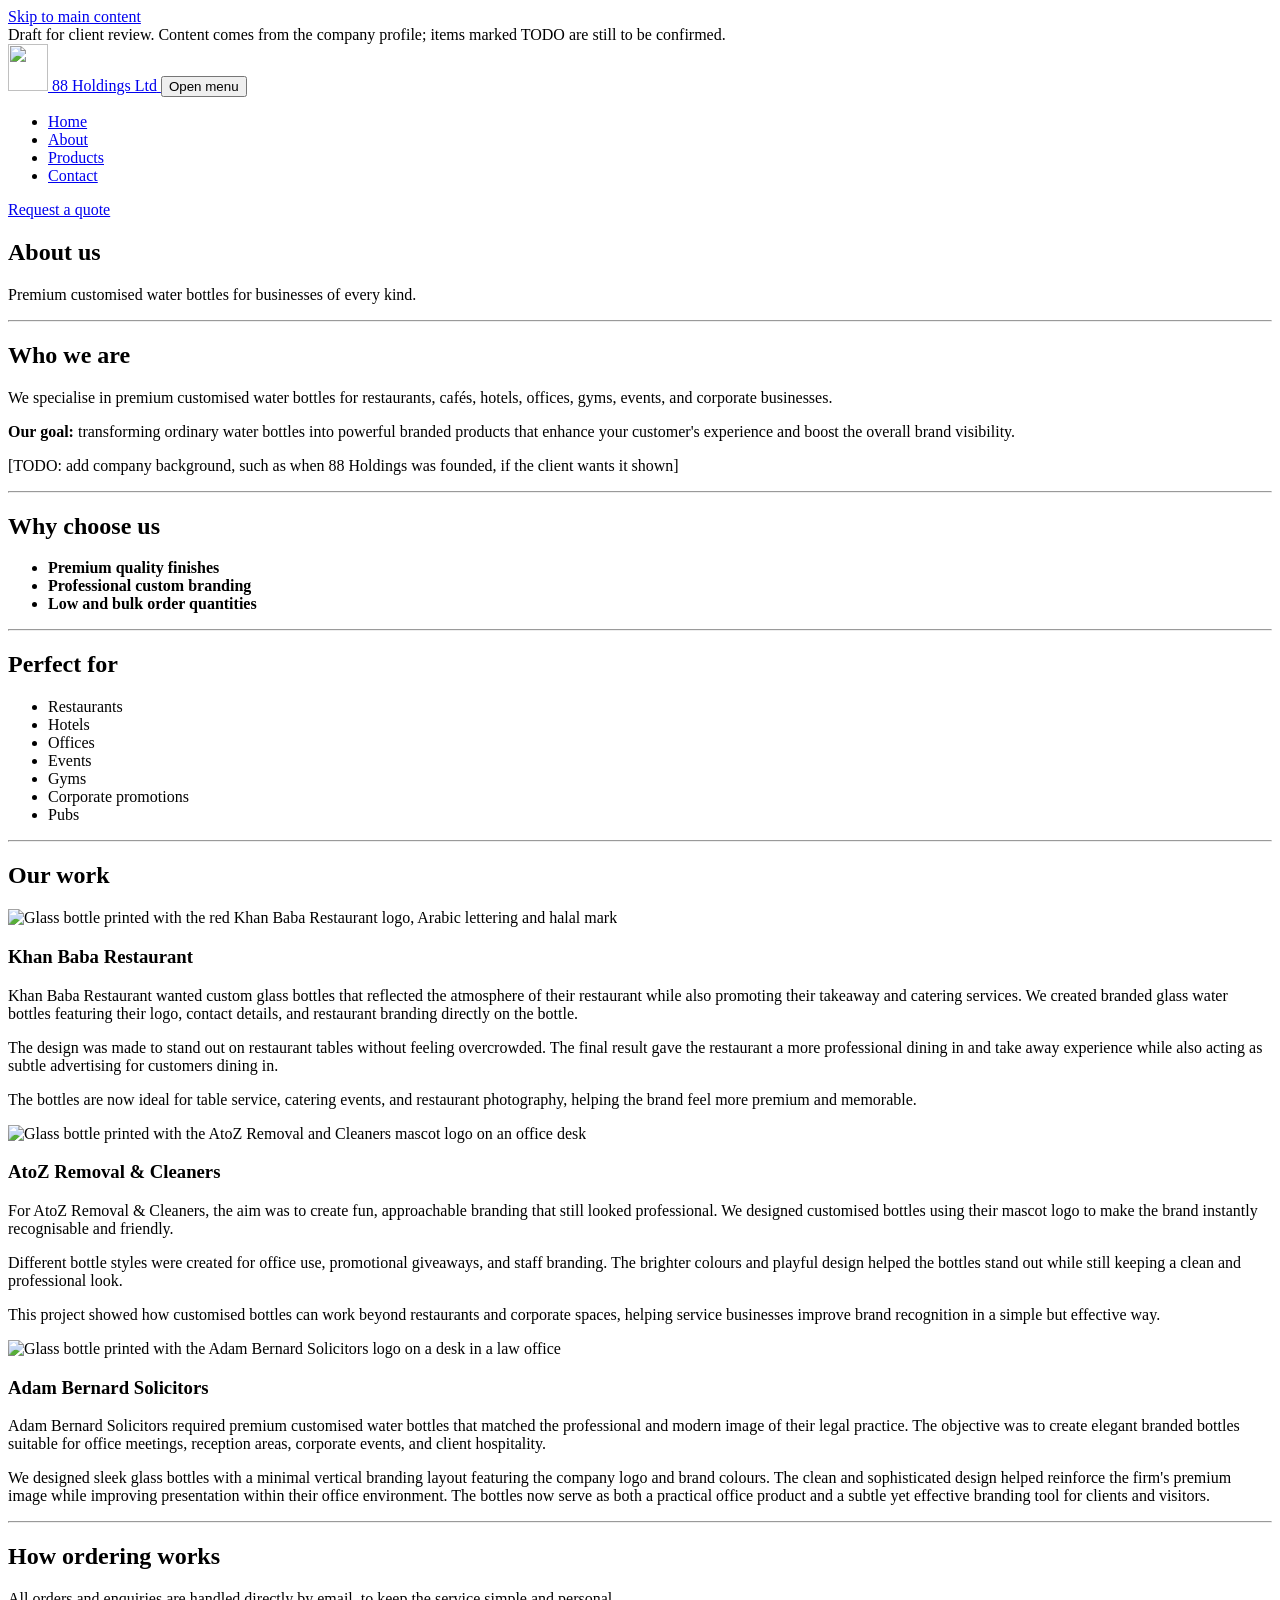
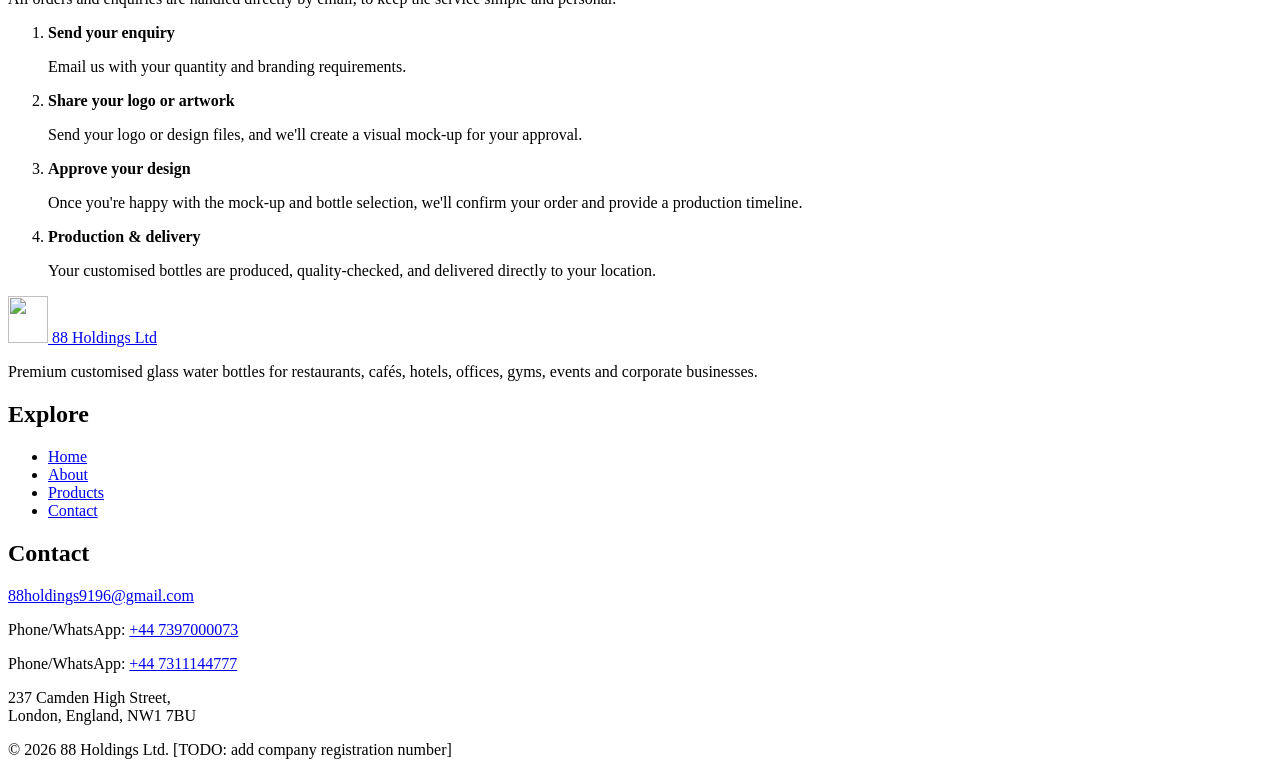
==== about.html @ bfae7a55 "Add files via upload" ====
<!DOCTYPE html>
<html lang="en-GB">
<head>
  <meta charset="utf-8">
  <meta name="viewport" content="width=device-width, initial-scale=1">
  <title>About Us | 88 Holdings Ltd</title>
  <meta name="description" content="Learn about 88 Holdings Ltd, who we serve, our recent branded bottle projects for Khan Baba, AtoZ Removal & Cleaners and Adam Bernard Solicitors, and how ordering works.">
  <meta name="theme-color" content="#0d0d0d">
  <link rel="icon" type="image/png" href="assets/favicon.png">
  <link rel="preconnect" href="https://fonts.googleapis.com">
  <link rel="preconnect" href="https://fonts.gstatic.com" crossorigin>
  <link href="https://fonts.googleapis.com/css2?family=Barlow+Condensed:wght@600;700&family=Source+Sans+3:wght@400;600;700&display=swap" rel="stylesheet">
  <link rel="stylesheet" href="css/style.css">
</head>
<body>
  <a class="skip-link" href="#main">Skip to main content</a>
  <div class="draft-bar">Draft for client review. Content comes from the company profile; items marked TODO are still to be confirmed.</div>

  <header class="site-header">
    <div class="container header-inner">
      <a class="brand" href="index.html" aria-label="88 Holdings Ltd, home">
        <img src="assets/logo-mark.png" alt="" width="40" height="47">
        <span class="brand-name">88 Holdings Ltd</span>
      </a>
      <button class="nav-toggle" type="button" aria-expanded="false" aria-controls="site-nav">
        <span class="sr-only">Open menu</span><span class="bars" aria-hidden="true"></span>
      </button>
      <nav id="site-nav" class="site-nav" aria-label="Main">
        <ul>
          <li><a href="index.html">Home</a></li>
          <li><a href="about.html">About</a></li>
          <li><a href="products.html">Products</a></li>
          <li><a href="contact.html">Contact</a></li>
        </ul>
        <a class="btn btn-gold nav-cta" href="contact.html">Request a quote</a>
      </nav>
    </div>
  </header>

  <main id="main">

    <section class="page-banner">
      <div class="container">
        <h1>About us</h1>
        <p>Premium customised water bottles for businesses of every kind.</p>
      </div>
    </section>

    <section class="section" aria-labelledby="who-title">
      <div class="container split">
        <div>
          <hr class="rule">
          <h2 id="who-title">Who we are</h2>
        </div>
        <div>
          <p class="lede">We specialise in premium customised water bottles for restaurants, cafés, hotels, offices, gyms, events, and corporate businesses.</p>
          <p><strong>Our goal:</strong> transforming ordinary water bottles into powerful branded products that enhance your customer's experience and boost the overall brand visibility.</p>
          <p class="todo">[TODO: add company background, such as when 88 Holdings was founded, if the client wants it shown]</p>
        </div>
      </div>
    </section>

    <section class="section section-mist" aria-labelledby="why-title">
      <div class="container split">
        <div>
          <hr class="rule">
          <h2 id="why-title">Why choose us</h2>
        </div>
        <ul class="why-list">
          <li><strong>Premium quality finishes</strong></li>
          <li><strong>Professional custom branding</strong></li>
          <li><strong>Low and bulk order quantities</strong></li>
        </ul>
      </div>
    </section>

    <section class="section" aria-labelledby="for-title">
      <div class="container">
        <div class="section-head">
          <hr class="rule">
          <h2 id="for-title">Perfect for</h2>
        </div>
        <ul class="chips">
          <li>Restaurants</li><li>Hotels</li><li>Offices</li><li>Events</li><li>Gyms</li><li>Corporate promotions</li><li>Pubs</li>
        </ul>
      </div>
    </section>

    <section class="section section-mist" id="work" aria-labelledby="work-title">
      <div class="container">
        <div class="section-head">
          <hr class="rule">
          <h2 id="work-title">Our work</h2>
        </div>

        <article class="case">
          <img src="assets/case-khan-baba.jpg" width="900" height="1200" loading="lazy" alt="Glass bottle printed with the red Khan Baba Restaurant logo, Arabic lettering and halal mark">
          <div>
            <h3>Khan Baba Restaurant</h3>
          <p>Khan Baba Restaurant wanted custom glass bottles that reflected the atmosphere of their restaurant while also promoting their takeaway and catering services. We created branded glass water bottles featuring their logo, contact details, and restaurant branding directly on the bottle.</p>
          <p>The design was made to stand out on restaurant tables without feeling overcrowded. The final result gave the restaurant a more professional dining in and take away experience while also acting as subtle advertising for customers dining in.</p>
          <p>The bottles are now ideal for table service, catering events, and restaurant photography, helping the brand feel more premium and memorable.</p>
          </div>
        </article>
        <article class="case">
          <img src="assets/case-atoz.jpg" width="900" height="1200" loading="lazy" alt="Glass bottle printed with the AtoZ Removal and Cleaners mascot logo on an office desk">
          <div>
            <h3>AtoZ Removal &amp; Cleaners</h3>
          <p>For AtoZ Removal &amp; Cleaners, the aim was to create fun, approachable branding that still looked professional. We designed customised bottles using their mascot logo to make the brand instantly recognisable and friendly.</p>
          <p>Different bottle styles were created for office use, promotional giveaways, and staff branding. The brighter colours and playful design helped the bottles stand out while still keeping a clean and professional look.</p>
          <p>This project showed how customised bottles can work beyond restaurants and corporate spaces, helping service businesses improve brand recognition in a simple but effective way.</p>
          </div>
        </article>
        <article class="case">
          <img src="assets/case-adam-bernard.jpg" width="900" height="1239" loading="lazy" alt="Glass bottle printed with the Adam Bernard Solicitors logo on a desk in a law office">
          <div>
            <h3>Adam Bernard Solicitors</h3>
          <p>Adam Bernard Solicitors required premium customised water bottles that matched the professional and modern image of their legal practice. The objective was to create elegant branded bottles suitable for office meetings, reception areas, corporate events, and client hospitality.</p>
          <p>We designed sleek glass bottles with a minimal vertical branding layout featuring the company logo and brand colours. The clean and sophisticated design helped reinforce the firm's premium image while improving presentation within their office environment. The bottles now serve as both a practical office product and a subtle yet effective branding tool for clients and visitors.</p>
          </div>
        </article>
      </div>
    </section>

    <section class="section" aria-labelledby="order-title">
      <div class="container">
        <div class="section-head">
          <hr class="rule">
          <h2 id="order-title">How ordering works</h2>
          <p class="lede">All orders and enquiries are handled directly by email, to keep the service simple and personal.</p>
        </div>
        <ol class="steps steps-4">
          <li><strong>Send your enquiry</strong><p>Email us with your quantity and branding requirements.</p></li>
          <li><strong>Share your logo or artwork</strong><p>Send your logo or design files, and we'll create a visual mock-up for your approval.</p></li>
          <li><strong>Approve your design</strong><p>Once you're happy with the mock-up and bottle selection, we'll confirm your order and provide a production timeline.</p></li>
          <li><strong>Production &amp; delivery</strong><p>Your customised bottles are produced, quality-checked, and delivered directly to your location.</p></li>
        </ol>
      </div>
    </section>
  </main>

  <footer class="site-footer">
    <div class="container">
      <div class="footer-grid">
        <div>
          <a class="brand" href="index.html" aria-label="88 Holdings Ltd, home">
            <img src="assets/logo-mark.png" alt="" width="40" height="47">
            <span class="brand-name">88 Holdings Ltd</span>
          </a>
          <p>Premium customised glass water bottles for restaurants, cafés, hotels, offices, gyms, events and corporate businesses.</p>
        </div>
        <div>
          <h2>Explore</h2>
          <ul class="footer-links">
            <li><a href="index.html">Home</a></li>
            <li><a href="about.html">About</a></li>
            <li><a href="products.html">Products</a></li>
            <li><a href="contact.html">Contact</a></li>
          </ul>
        </div>
        <div>
          <h2>Contact</h2>
          <p><a href="mailto:88holdings9196@gmail.com">88holdings9196@gmail.com</a></p>
          <p>Phone/WhatsApp: <a href="tel:+447397000073">+44 7397000073</a></p>
          <p>Phone/WhatsApp: <a href="tel:+447311144777">+44 7311144777</a></p>
          <p>237 Camden High Street,<br>London, England, NW1 7BU</p>
        </div>
      </div>
      <p class="footer-bottom">&copy; <span id="year">2026</span> 88 Holdings Ltd. <span class="todo">[TODO: add company registration number]</span></p>
    </div>
  </footer>

  <script src="js/main.js"></script>
</body>
</html>
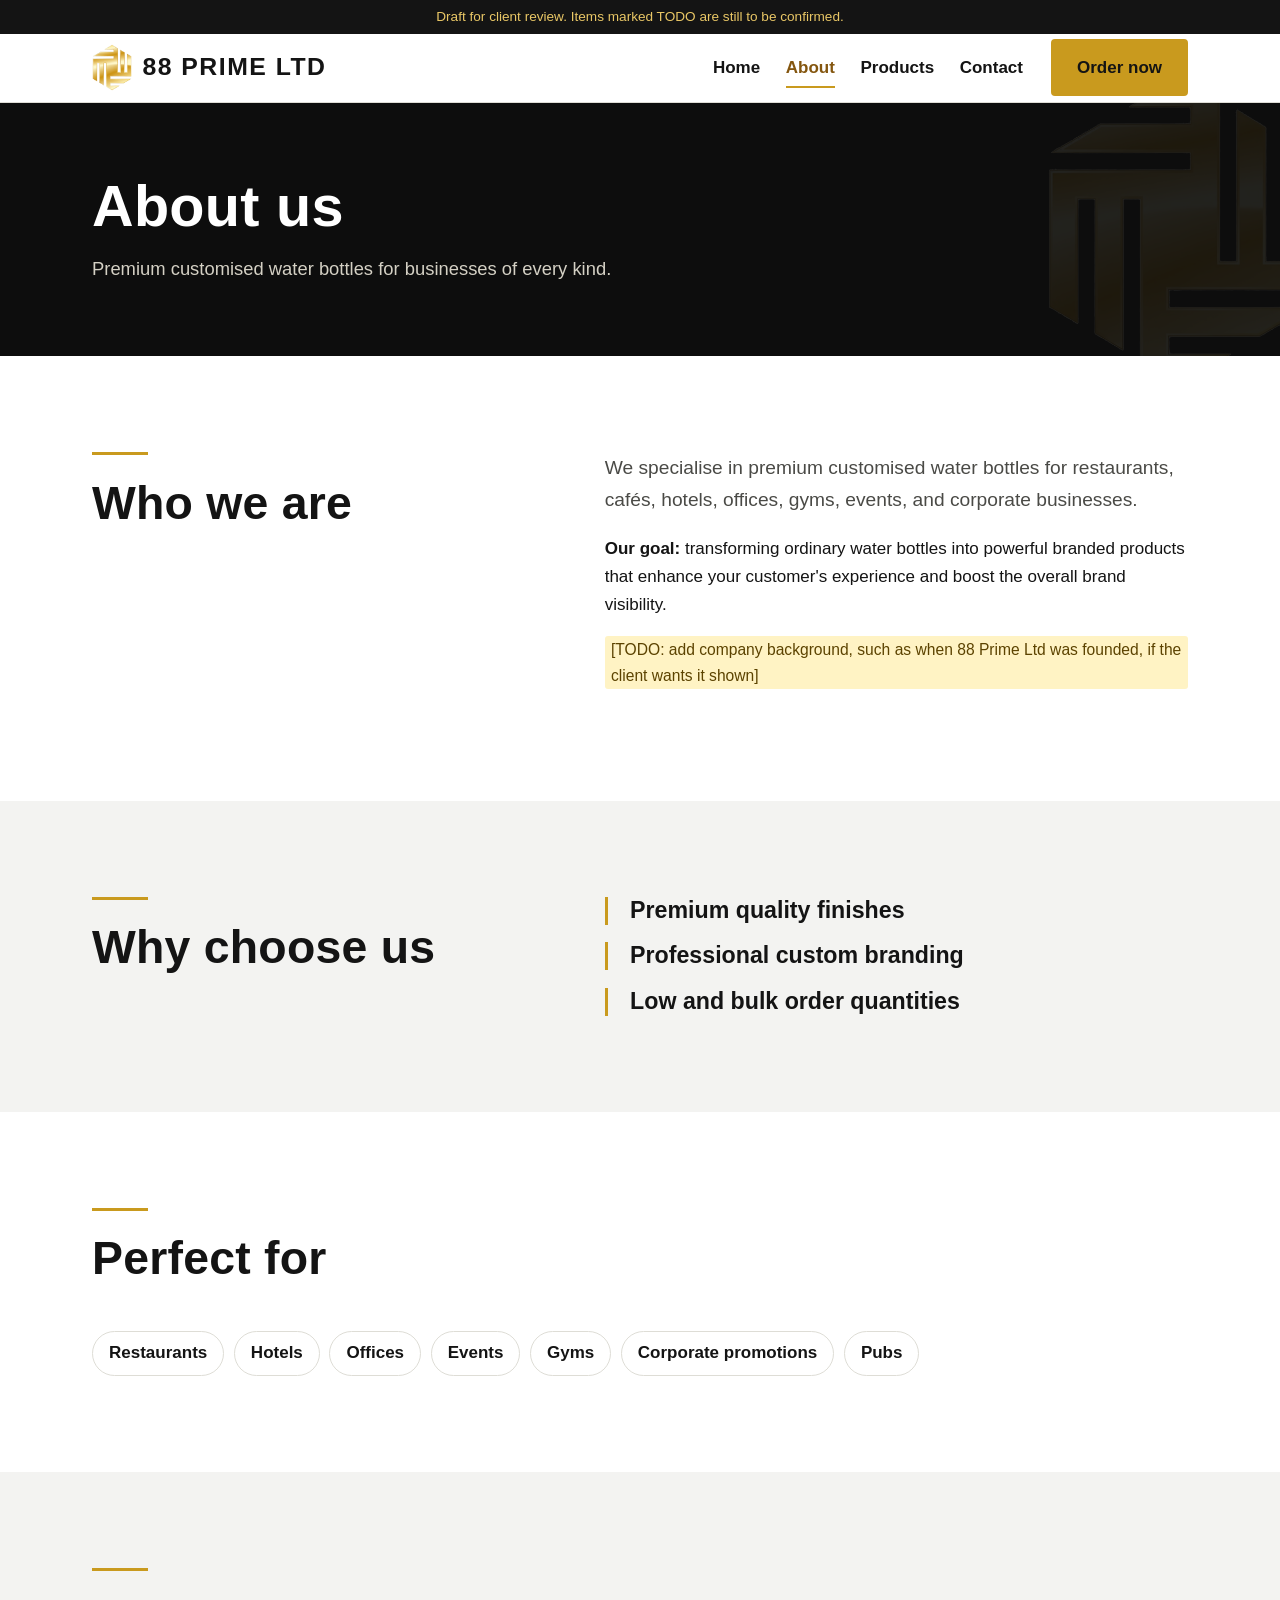
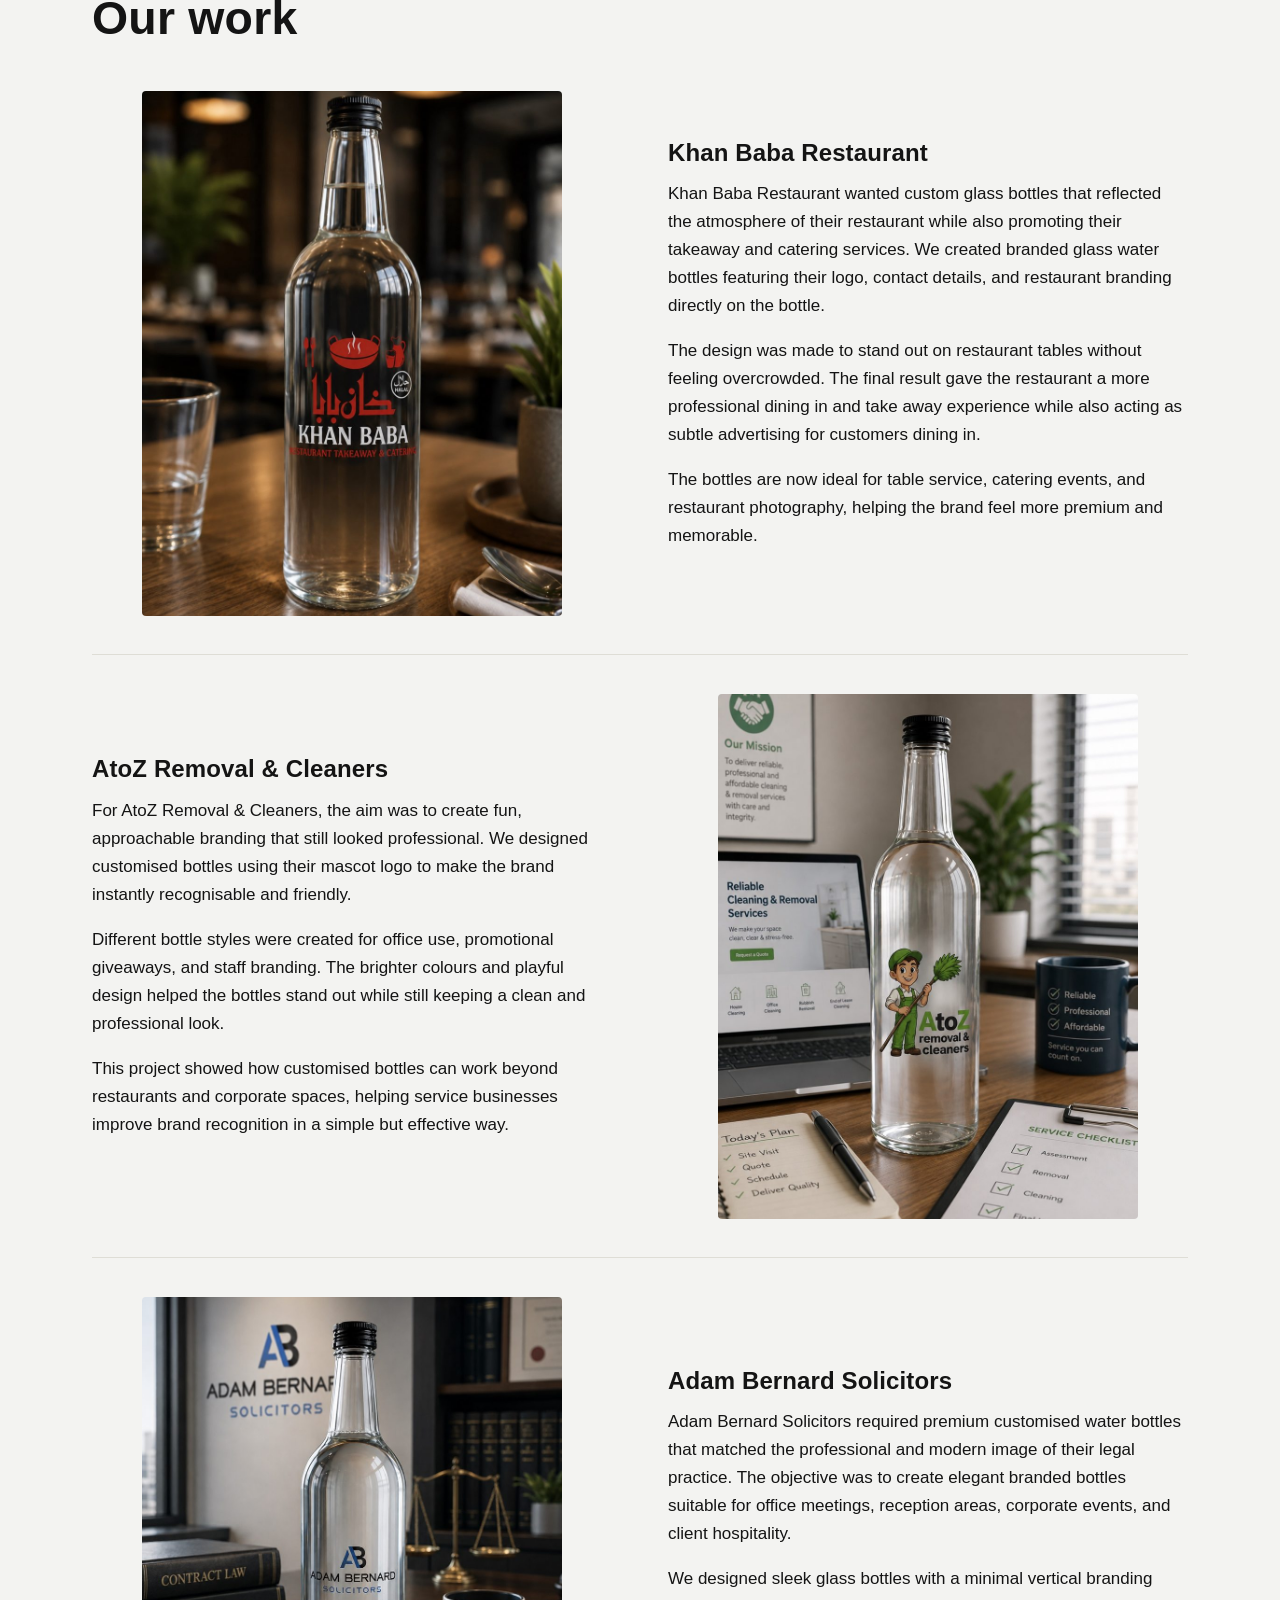
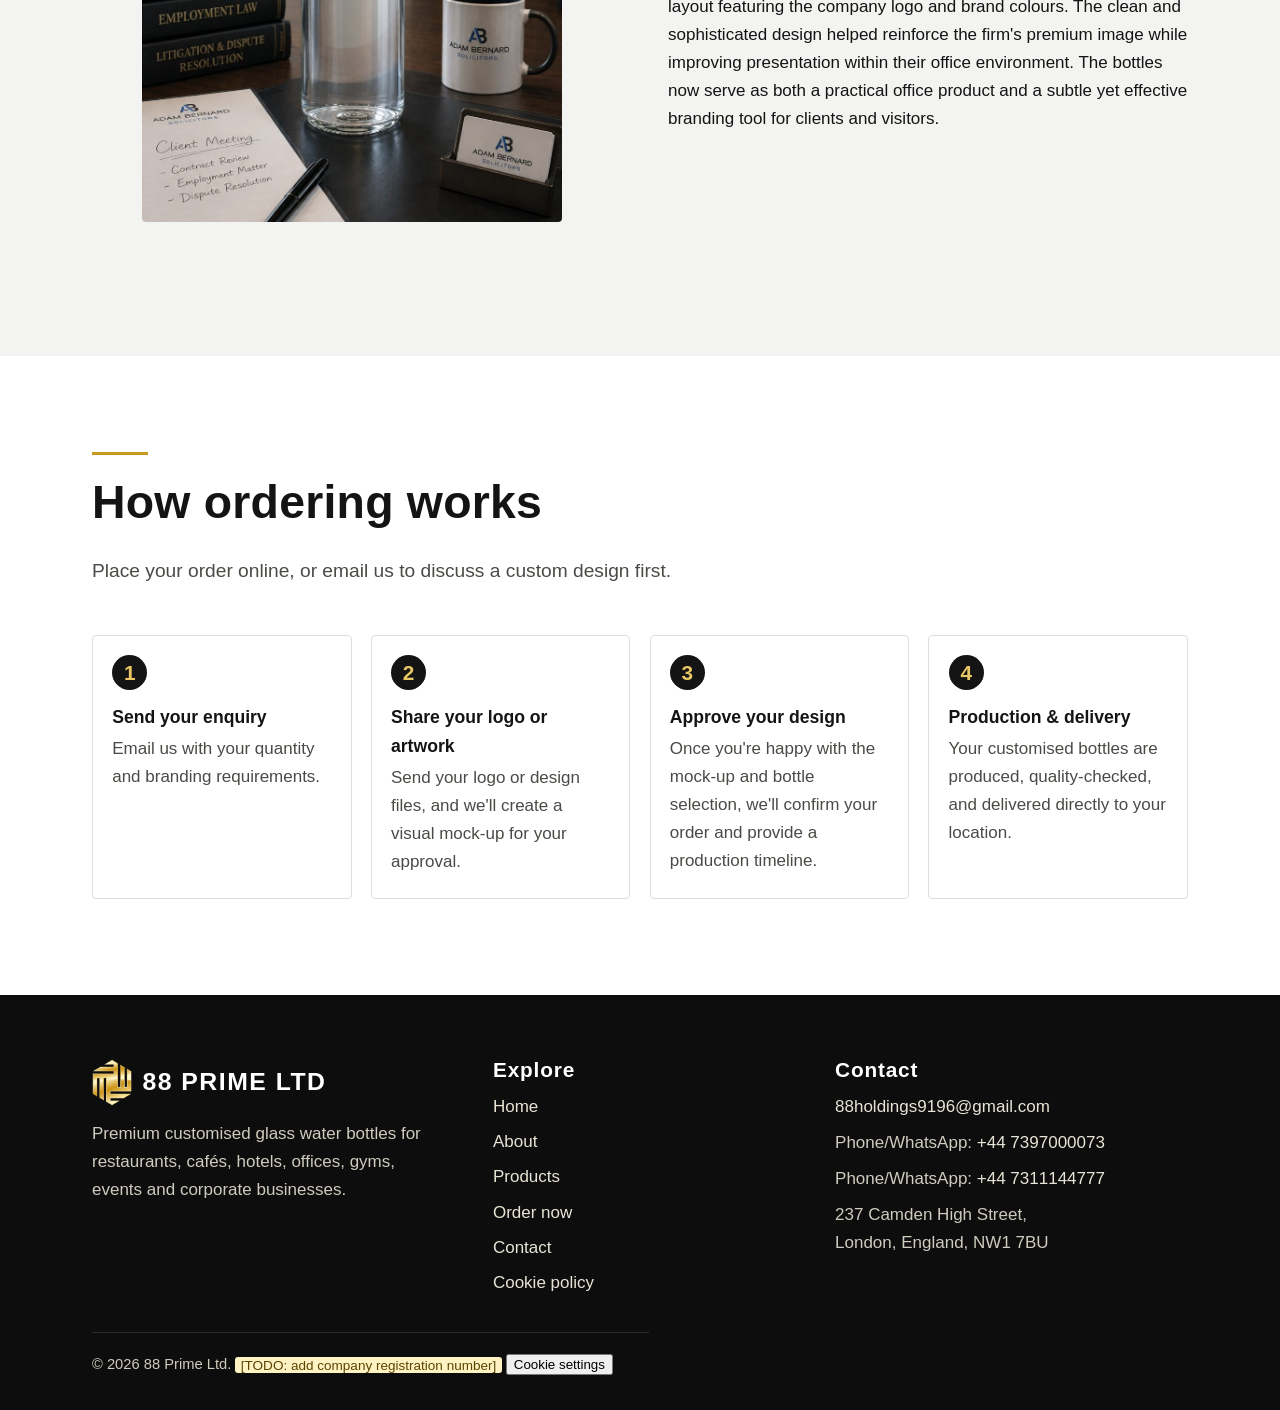
==== commit 8aa02b0a: "3d website" ====
--- a/about.html
+++ b/about.html
@@ -3,9 +3,9 @@
 <head>
   <meta charset="utf-8">
   <meta name="viewport" content="width=device-width, initial-scale=1">
-  <title>About Us | 88 Holdings Ltd</title>
-  <meta name="description" content="Learn about 88 Holdings Ltd, who we serve, our recent branded bottle projects for Khan Baba, AtoZ Removal & Cleaners and Adam Bernard Solicitors, and how ordering works.">
-  <meta name="theme-color" content="#0d0d0d">
+  <title>About Us | 88 Prime Ltd</title>
+  <meta name="description" content="Learn about 88 Prime Ltd, who we serve, our recent branded bottle projects for Khan Baba, AtoZ Removal & Cleaners and Adam Bernard Solicitors, and how ordering works.">
+  <meta name="theme-color" content="#0b1850">
   <link rel="icon" type="image/png" href="assets/favicon.png">
   <link rel="preconnect" href="https://fonts.googleapis.com">
   <link rel="preconnect" href="https://fonts.gstatic.com" crossorigin>
@@ -14,13 +14,13 @@
 </head>
 <body>
   <a class="skip-link" href="#main">Skip to main content</a>
-  <div class="draft-bar">Draft for client review. Content comes from the company profile; items marked TODO are still to be confirmed.</div>
+  <div class="draft-bar">Draft for client review. Items marked TODO are still to be confirmed.</div>
 
   <header class="site-header">
     <div class="container header-inner">
-      <a class="brand" href="index.html" aria-label="88 Holdings Ltd, home">
-        <img src="assets/logo-mark.png" alt="" width="40" height="47">
-        <span class="brand-name">88 Holdings Ltd</span>
+      <a class="brand" href="index.html" aria-label="88 Prime Ltd, home">
+        <img src="assets/logo-mark.png" alt="" width="58" height="68">
+        <span class="brand-name">88 Prime Ltd</span>
       </a>
       <button class="nav-toggle" type="button" aria-expanded="false" aria-controls="site-nav">
         <span class="sr-only">Open menu</span><span class="bars" aria-hidden="true"></span>
@@ -32,7 +32,7 @@
           <li><a href="products.html">Products</a></li>
           <li><a href="contact.html">Contact</a></li>
         </ul>
-        <a class="btn btn-gold nav-cta" href="contact.html">Request a quote</a>
+        <a class="btn btn-gold nav-cta" href="order.html">Order now</a>
       </nav>
     </div>
   </header>
@@ -55,7 +55,7 @@
         <div>
           <p class="lede">We specialise in premium customised water bottles for restaurants, cafés, hotels, offices, gyms, events, and corporate businesses.</p>
           <p><strong>Our goal:</strong> transforming ordinary water bottles into powerful branded products that enhance your customer's experience and boost the overall brand visibility.</p>
-          <p class="todo">[TODO: add company background, such as when 88 Holdings was founded, if the client wants it shown]</p>
+          <p class="todo">[TODO: add company background, such as when 88 Prime Ltd was founded, if the client wants it shown]</p>
         </div>
       </div>
     </section>
@@ -127,7 +127,7 @@
         <div class="section-head">
           <hr class="rule">
           <h2 id="order-title">How ordering works</h2>
-          <p class="lede">All orders and enquiries are handled directly by email, to keep the service simple and personal.</p>
+          <p class="lede">Place your order online, or email us to discuss a custom design first.</p>
         </div>
         <ol class="steps steps-4">
           <li><strong>Send your enquiry</strong><p>Email us with your quantity and branding requirements.</p></li>
@@ -143,9 +143,9 @@
     <div class="container">
       <div class="footer-grid">
         <div>
-          <a class="brand" href="index.html" aria-label="88 Holdings Ltd, home">
-            <img src="assets/logo-mark.png" alt="" width="40" height="47">
-            <span class="brand-name">88 Holdings Ltd</span>
+          <a class="brand" href="index.html" aria-label="88 Prime Ltd, home">
+            <img src="assets/logo-mark.png" alt="" width="58" height="68">
+            <span class="brand-name">88 Prime Ltd</span>
           </a>
           <p>Premium customised glass water bottles for restaurants, cafés, hotels, offices, gyms, events and corporate businesses.</p>
         </div>
@@ -155,7 +155,9 @@
             <li><a href="index.html">Home</a></li>
             <li><a href="about.html">About</a></li>
             <li><a href="products.html">Products</a></li>
+              <li><a href="order.html">Order now</a></li>
             <li><a href="contact.html">Contact</a></li>
+            <li><a href="cookies.html">Cookie policy</a></li>
           </ul>
         </div>
         <div>
@@ -166,7 +168,7 @@
           <p>237 Camden High Street,<br>London, England, NW1 7BU</p>
         </div>
       </div>
-      <p class="footer-bottom">&copy; <span id="year">2026</span> 88 Holdings Ltd. <span class="todo">[TODO: add company registration number]</span></p>
+      <p class="footer-bottom">&copy; <span id="year">2026</span> 88 Prime Ltd. <span class="todo">[TODO: add company registration number]</span> <button type="button" class="link-btn" data-cookie-settings>Cookie settings</button></p>
     </div>
   </footer>
 
--- a/css/style.css
+++ b/css/style.css
@@ -0,0 +1,322 @@
+/* ==========================================================================
+   88 Holdings Ltd – shared styles (mobile-first)
+   Palette is taken from the logo: gold monogram, black wordmark, white.
+   ========================================================================== */
+
+:root {
+  /* colour */
+  --ink: #141414;
+  --ink-soft: #4a4a46;
+  --paper: #ffffff;
+  --mist: #f3f3f1;
+  --line: #deddd6;
+  --gold: #c99a1e;        /* logo gold – use on dark or as fills */
+  --gold-light: #e9c766;
+  --gold-deep: #84560f;   /* gold for text on white (AA contrast) */
+  --night: #0d0d0d;
+
+  /* type */
+  --font-head: "Barlow Condensed", "Arial Narrow", "Helvetica Neue", Arial, sans-serif;
+  --font-body: "Source Sans 3", "Segoe UI", Roboto, "Helvetica Neue", Arial, sans-serif;
+
+  /* layout */
+  --max: 1160px;
+  --gutter: clamp(1.1rem, 4vw, 2rem);
+  --radius: 4px;
+  --header-h: 68px;
+  --ease: 220ms ease;
+}
+
+/* ---------- reset / base ---------- */
+*, *::before, *::after { box-sizing: border-box; }
+html { scroll-behavior: smooth; -webkit-text-size-adjust: 100%; scroll-padding-top: calc(var(--header-h) + 1rem); }
+body {
+  margin: 0;
+  font-family: var(--font-body);
+  font-size: 1.0625rem;
+  line-height: 1.65;
+  color: var(--ink);
+  background: var(--paper);
+}
+img { max-width: 100%; height: auto; display: block; }
+a { color: var(--gold-deep); text-underline-offset: 3px; transition: color var(--ease); }
+a:hover { color: var(--ink); }
+h1, h2, h3 { font-family: var(--font-head); line-height: 1.08; margin: 0 0 .6em; letter-spacing: .005em; }
+h1 { font-size: clamp(2.5rem, 7.5vw, 4.6rem); font-weight: 700; }
+h2 { font-size: clamp(1.9rem, 4.6vw, 2.9rem); font-weight: 700; }
+h3 { font-size: 1.5rem; font-weight: 600; }
+p { margin: 0 0 1em; max-width: 68ch; }
+ul, ol { margin: 0; padding: 0; list-style: none; }
+
+:focus-visible { outline: 3px solid var(--gold); outline-offset: 3px; border-radius: 2px; }
+
+.sr-only {
+  position: absolute; width: 1px; height: 1px; overflow: hidden;
+  clip: rect(0 0 0 0); white-space: nowrap; margin: -1px; padding: 0; border: 0;
+}
+.skip-link {
+  position: absolute; left: 1rem; top: -4rem; z-index: 200;
+  background: var(--ink); color: #fff; padding: .6rem 1rem; border-radius: var(--radius);
+}
+.skip-link:focus { top: .75rem; color: #fff; }
+
+.container { width: 100%; max-width: var(--max); margin-inline: auto; padding-inline: var(--gutter); }
+
+/* ---------- draft bar (delete the element once approved) ---------- */
+.draft-bar {
+  background: var(--ink); color: var(--gold-light);
+  font-size: .85rem; text-align: center; padding: .35rem var(--gutter);
+}
+
+/* ---------- header / nav ---------- */
+.site-header {
+  position: sticky; top: 0; z-index: 100;
+  background: rgba(255,255,255,.97);
+  border-bottom: 1px solid var(--line);
+  transition: box-shadow var(--ease);
+}
+.site-header.is-scrolled { box-shadow: 0 6px 20px rgba(0,0,0,.08); }
+.header-inner { display: flex; align-items: center; justify-content: space-between; min-height: var(--header-h); gap: 1rem; }
+
+.brand { display: inline-flex; align-items: center; gap: .65rem; text-decoration: none; color: var(--ink); }
+.brand img { width: 40px; height: auto; }
+.brand-name { font-family: var(--font-head); font-weight: 700; font-size: 1.55rem; letter-spacing: .06em; text-transform: uppercase; line-height: 1; }
+
+.nav-toggle {
+  width: 46px; height: 46px; display: inline-grid; place-items: center;
+  background: transparent; border: 1px solid var(--line); border-radius: var(--radius); cursor: pointer;
+  transition: border-color var(--ease);
+}
+.nav-toggle:hover { border-color: var(--gold); }
+.nav-toggle .bars, .nav-toggle .bars::before, .nav-toggle .bars::after {
+  display: block; width: 22px; height: 2px; background: var(--ink); border-radius: 2px;
+  transition: transform var(--ease), background var(--ease), opacity var(--ease);
+}
+.nav-toggle .bars { position: relative; }
+.nav-toggle .bars::before, .nav-toggle .bars::after { content: ""; position: absolute; left: 0; }
+.nav-toggle .bars::before { top: -7px; }
+.nav-toggle .bars::after { top: 7px; }
+.nav-toggle[aria-expanded="true"] .bars { background: transparent; }
+.nav-toggle[aria-expanded="true"] .bars::before { transform: translateY(7px) rotate(45deg); }
+.nav-toggle[aria-expanded="true"] .bars::after { transform: translateY(-7px) rotate(-45deg); }
+
+.site-nav {
+  position: absolute; left: 0; right: 0; top: 100%;
+  background: var(--paper); border-bottom: 1px solid var(--line);
+  padding: .5rem var(--gutter) 1.4rem;
+  display: none;
+}
+.site-nav.is-open { display: block; }
+.site-nav ul { display: grid; }
+.site-nav a:not(.btn) {
+  display: block; padding: .85rem 0; color: var(--ink); text-decoration: none; font-weight: 600;
+  border-bottom: 1px solid var(--line); position: relative;
+}
+.site-nav a:not(.btn):hover { color: var(--gold-deep); }
+.site-nav a[aria-current="page"] { color: var(--gold-deep); }
+.nav-cta { margin-top: 1.1rem; width: 100%; }
+
+@media (min-width: 880px) {
+  .nav-toggle { display: none; }
+  .site-nav {
+    position: static; display: flex !important; align-items: center; gap: 1.75rem;
+    padding: 0; border: 0; background: transparent;
+  }
+  .site-nav ul { display: flex; gap: 1.6rem; }
+  .site-nav a:not(.btn) { padding: .4rem 0; border: 0; }
+  .site-nav a:not(.btn)::after {
+    content: ""; position: absolute; left: 0; right: 0; bottom: 0; height: 2px;
+    background: var(--gold); transform: scaleX(0); transform-origin: left; transition: transform var(--ease);
+  }
+  .site-nav a:not(.btn):hover::after, .site-nav a[aria-current="page"]::after { transform: scaleX(1); }
+  .nav-cta { margin: 0; width: auto; }
+}
+
+/* ---------- buttons ---------- */
+.btn {
+  display: inline-flex; align-items: center; justify-content: center;
+  padding: .8rem 1.5rem; font: inherit; font-weight: 700; text-decoration: none; cursor: pointer;
+  border: 2px solid transparent; border-radius: var(--radius);
+  transition: background var(--ease), color var(--ease), border-color var(--ease), transform var(--ease);
+}
+.btn:active { transform: translateY(1px); }
+.btn-gold { background: var(--gold); color: var(--ink); border-color: var(--gold); }
+.btn-gold:hover { background: var(--ink); color: var(--gold-light); border-color: var(--ink); }
+.btn-outline { background: transparent; color: var(--ink); border-color: var(--ink); }
+.btn-outline:hover { background: var(--ink); color: #fff; }
+.btn-light { background: transparent; color: #fff; border-color: rgba(255,255,255,.55); }
+.btn-light:hover { background: #fff; color: var(--ink); border-color: #fff; }
+
+/* ---------- sections ---------- */
+.section { padding-block: clamp(3.2rem, 8vw, 6rem); }
+.section-mist { background: var(--mist); }
+.section-dark { background: var(--night); color: #f1efe8; }
+.section-dark h2, .section-dark h3 { color: #fff; }
+.section-dark a:not(.btn) { color: var(--gold-light); }
+.section-head { max-width: 46rem; margin-bottom: clamp(1.8rem, 4vw, 3rem); }
+.lede { font-size: 1.2rem; color: var(--ink-soft); }
+.section-dark .lede { color: #cfcbbf; }
+.rule { width: 56px; height: 3px; background: var(--gold); border: 0; margin: 0 0 1.4rem; }
+
+/* ---------- hero (home) ---------- */
+.hero { padding-block: clamp(2.2rem, 6vw, 4.5rem) clamp(2.8rem, 7vw, 5.5rem); }
+.hero-grid { display: grid; gap: 2.2rem; align-items: center; }
+.hero h1 { max-width: 17ch; font-size: clamp(2.3rem, 6vw, 3.8rem); }
+.hero .lede { max-width: 34rem; }
+.hero-actions { display: flex; flex-wrap: wrap; gap: .8rem; margin-top: 1.8rem; }
+.hero-media { position: relative; justify-self: center; width: min(100%, 440px); }
+.hero-media::before {
+  content: ""; position: absolute; inset: 14px -14px -14px 14px; border: 2px solid var(--gold); border-radius: var(--radius);
+}
+.hero-media img {
+  position: relative; width: 100%; aspect-ratio: 4 / 5; object-fit: cover; object-position: 50% 30%;
+  border-radius: var(--radius); background: var(--mist);
+}
+@media (min-width: 880px) {
+  .hero-grid { grid-template-columns: 1.15fr .85fr; gap: 4rem; }
+  .hero-media { justify-self: end; }
+}
+
+/* ---------- page banner (inner pages) ---------- */
+.page-banner { background: var(--night); color: #fff; padding-block: clamp(2.6rem, 7vw, 4.5rem); position: relative; overflow: hidden; }
+.page-banner::after {
+  content: ""; position: absolute; right: -60px; top: 50%; width: 320px; height: 320px; transform: translateY(-50%);
+  background: url("../assets/logo-mark.png") center / contain no-repeat; opacity: .09; pointer-events: none;
+}
+.page-banner h1 { font-size: clamp(2.3rem, 6vw, 3.6rem); margin-bottom: .3em; }
+.page-banner p { color: #d4d0c4; font-size: 1.15rem; margin: 0; }
+
+/* ---------- offer list (home) ---------- */
+.offer-list { display: grid; border-top: 1px solid var(--line); }
+.offer-list li { padding: 1.25rem 0; border-bottom: 1px solid var(--line); font-weight: 600; font-size: 1.15rem; display: flex; gap: 1rem; align-items: baseline; }
+.offer-list li::before { content: ""; flex: none; width: 10px; height: 10px; background: var(--gold); transform: rotate(45deg) translateY(-1px); }
+@media (min-width: 720px) {
+  .offer-list { grid-template-columns: 1fr 1fr; column-gap: 3rem; }
+}
+
+/* ---------- split / why ---------- */
+.split { display: grid; gap: 2rem; }
+@media (min-width: 880px) { .split { grid-template-columns: 1fr 1.3fr; gap: 4rem; align-items: start; } }
+.why-list { display: grid; gap: 1.1rem; }
+.why-list li { padding-left: 1.4rem; border-left: 3px solid var(--gold); }
+.why-list strong { display: block; font-family: var(--font-head); font-size: 1.45rem; line-height: 1.2; }
+
+.chips { display: flex; flex-wrap: wrap; gap: .6rem; }
+.chips li { padding: .45rem 1rem; border: 1px solid var(--line); border-radius: 999px; background: #fff; font-weight: 600; transition: border-color var(--ease), background var(--ease); }
+.chips li:hover { border-color: var(--gold); background: #fffaf0; }
+
+/* ---------- card grids (1 → 2 → 3 columns) ---------- */
+.card-grid { display: grid; gap: 1.5rem; grid-template-columns: 1fr; }
+@media (min-width: 640px) { .card-grid { grid-template-columns: repeat(2, 1fr); } }
+@media (min-width: 980px) { .card-grid { grid-template-columns: repeat(3, 1fr); } }
+
+.card {
+  display: flex; flex-direction: column; background: #fff; border: 1px solid var(--line); border-radius: var(--radius);
+  overflow: hidden; transition: transform var(--ease), box-shadow var(--ease), border-color var(--ease);
+}
+.card:hover { transform: translateY(-4px); box-shadow: 0 14px 30px rgba(0,0,0,.09); border-color: var(--gold); }
+.card-media { aspect-ratio: 1 / 1; overflow: hidden; background: var(--mist); }
+.card-media img { width: 100%; height: 100%; object-fit: cover; object-position: 50% 45%; transition: transform 500ms ease; }
+.card:hover .card-media img { transform: scale(1.04); }
+.card-body { padding: 1.4rem 1.4rem 1.6rem; display: flex; flex-direction: column; flex: 1; }
+.card-body p { color: var(--ink-soft); }
+.card-body > :last-child { margin-bottom: 0; }
+.card-link { margin-top: auto; padding-top: .6rem; font-weight: 700; }
+
+.placeholder-media {
+  display: grid; place-items: center; text-align: center; padding: 1rem; gap: .5rem;
+  background: repeating-linear-gradient(135deg, #f3f3f1, #f3f3f1 12px, #ecebe6 12px, #ecebe6 24px);
+  color: var(--ink-soft); font-size: .95rem; height: 100%;
+}
+.placeholder-media img { width: 64px; height: auto; object-fit: contain; opacity: .85; }
+
+.price-list { margin: .4rem 0 1rem; border-top: 1px solid var(--line); }
+.price-list li { display: flex; justify-content: space-between; gap: 1rem; padding: .55rem 0; border-bottom: 1px solid var(--line); }
+.price-list span:last-child { font-weight: 700; font-variant-numeric: tabular-nums; }
+
+/* ---------- case studies (about) ---------- */
+.case { display: grid; gap: 1.6rem; padding-block: 2.4rem; border-top: 1px solid var(--line); }
+.case:first-of-type { border-top: 0; padding-top: 0; }
+.case img { width: 100%; max-width: 420px; aspect-ratio: 4 / 5; object-fit: cover; border-radius: var(--radius); justify-self: center; }
+@media (min-width: 820px) {
+  .case { grid-template-columns: 1fr 1fr; gap: 3.5rem; align-items: center; }
+  .case:nth-of-type(even) img { order: 2; }
+}
+
+/* ---------- steps ---------- */
+.steps { display: grid; gap: 1.2rem; counter-reset: step; }
+.steps li { counter-increment: step; position: relative; padding: 1.2rem 1.2rem 1.2rem 4.2rem; background: #fff; border: 1px solid var(--line); border-radius: var(--radius); }
+.steps li::before {
+  content: counter(step); position: absolute; left: 1.1rem; top: 1rem; width: 2.2rem; height: 2.2rem; display: grid; place-items: center;
+  background: var(--ink); color: var(--gold-light); font-family: var(--font-head); font-weight: 700; font-size: 1.3rem; border-radius: 50%;
+}
+.steps strong { display: block; font-size: 1.1rem; }
+.steps p { margin: .15rem 0 0; color: var(--ink-soft); }
+@media (min-width: 880px) { .steps.steps-4 { grid-template-columns: repeat(4, 1fr); } .steps.steps-4 li { padding: 4.2rem 1.2rem 1.4rem; } .steps.steps-4 li::before { left: 1.2rem; top: 1.2rem; } }
+
+/* ---------- table (pricing) ---------- */
+.table-wrap { overflow-x: auto; border: 1px solid var(--line); border-radius: var(--radius); background: #fff; }
+table { width: 100%; border-collapse: collapse; min-width: 420px; }
+caption { text-align: left; padding: 1rem 1.2rem; font-weight: 700; }
+th, td { padding: .85rem 1.2rem; text-align: left; border-top: 1px solid var(--line); }
+thead th { background: var(--night); color: var(--gold-light); border-top: 0; font-weight: 600; }
+td:last-child, th:last-child { text-align: right; font-variant-numeric: tabular-nums; }
+tbody tr { transition: background var(--ease); }
+tbody tr:hover { background: #fffaf0; }
+.note-list { margin-top: 1.2rem; display: grid; gap: .4rem; }
+.note-list li { padding-left: 1.2rem; position: relative; }
+.note-list li::before { content: ""; position: absolute; left: 0; top: .7em; width: 6px; height: 6px; background: var(--gold); transform: rotate(45deg); }
+
+/* ---------- CTA band ---------- */
+.cta-band { text-align: center; }
+.cta-band p { margin-inline: auto; }
+.cta-band .hero-actions { justify-content: center; }
+
+/* ---------- todo placeholder text ---------- */
+.todo { background: #fff3c4; color: #5c4300; padding: .05em .4em; border-radius: 3px; font-size: .92em; }
+
+/* ---------- contact page ---------- */
+.contact-grid { display: grid; gap: 2.5rem; }
+@media (min-width: 900px) { .contact-grid { grid-template-columns: .9fr 1.1fr; gap: 4rem; align-items: start; } }
+.contact-list { display: grid; gap: 1.3rem; }
+.contact-list dt { font-family: var(--font-head); font-size: 1.3rem; font-weight: 600; }
+.contact-list dd { margin: 0; color: var(--ink-soft); }
+.contact-list a { font-weight: 600; }
+
+.form { display: grid; gap: 1.1rem; padding: clamp(1.3rem, 4vw, 2.2rem); background: var(--mist); border-radius: var(--radius); border-top: 4px solid var(--gold); }
+.form-row { display: grid; gap: 1.1rem; }
+@media (min-width: 620px) { .form-row.two { grid-template-columns: 1fr 1fr; } }
+.field label { display: block; font-weight: 700; margin-bottom: .3rem; }
+.field .optional { font-weight: 400; color: var(--ink-soft); }
+.field input, .field select, .field textarea {
+  width: 100%; font: inherit; color: var(--ink); background: #fff; padding: .75rem .9rem;
+  border: 1.5px solid #b9b8b0; border-radius: var(--radius); transition: border-color var(--ease), box-shadow var(--ease);
+}
+.field textarea { min-height: 140px; resize: vertical; }
+.field input:hover, .field select:hover, .field textarea:hover { border-color: var(--ink); }
+.field input:focus, .field select:focus, .field textarea:focus { outline: none; border-color: var(--gold-deep); box-shadow: 0 0 0 3px rgba(201,154,30,.35); }
+.field.has-error input, .field.has-error select, .field.has-error textarea { border-color: #b3261e; }
+.error-msg { color: #b3261e; font-size: .95rem; margin: .3rem 0 0; display: none; }
+.field.has-error .error-msg { display: block; }
+.form-status { margin: 0; padding: .9rem 1rem; border-radius: var(--radius); background: #fff; border-left: 4px solid var(--gold); display: none; }
+.form-status.is-visible { display: block; }
+.form-hint { font-size: .95rem; color: var(--ink-soft); margin: 0; }
+
+/* ---------- footer ---------- */
+.site-footer { background: var(--night); color: #cfcbbf; padding-block: clamp(2.6rem, 6vw, 4rem) 1.6rem; }
+.footer-grid { display: grid; gap: 2rem; }
+@media (min-width: 760px) { .footer-grid { grid-template-columns: 1.2fr 1fr 1.2fr; gap: 3rem; } }
+.site-footer h2 { font-size: 1.3rem; color: #fff; margin-bottom: .7rem; letter-spacing: .04em; }
+.site-footer a { color: #e8e4d6; text-decoration: none; }
+.site-footer a:hover { color: var(--gold-light); text-decoration: underline; }
+.site-footer .brand { color: #fff; margin-bottom: .9rem; }
+.site-footer p { margin-bottom: .5rem; }
+.footer-links { display: grid; gap: .45rem; }
+.footer-bottom { margin-top: 2.2rem; padding-top: 1.2rem; border-top: 1px solid #2a2a27; font-size: .92rem; }
+
+/* ---------- motion preferences ---------- */
+@media (prefers-reduced-motion: reduce) {
+  html { scroll-behavior: auto; }
+  *, *::before, *::after { transition-duration: .01ms !important; animation-duration: .01ms !important; }
+  .card:hover { transform: none; }
+}
